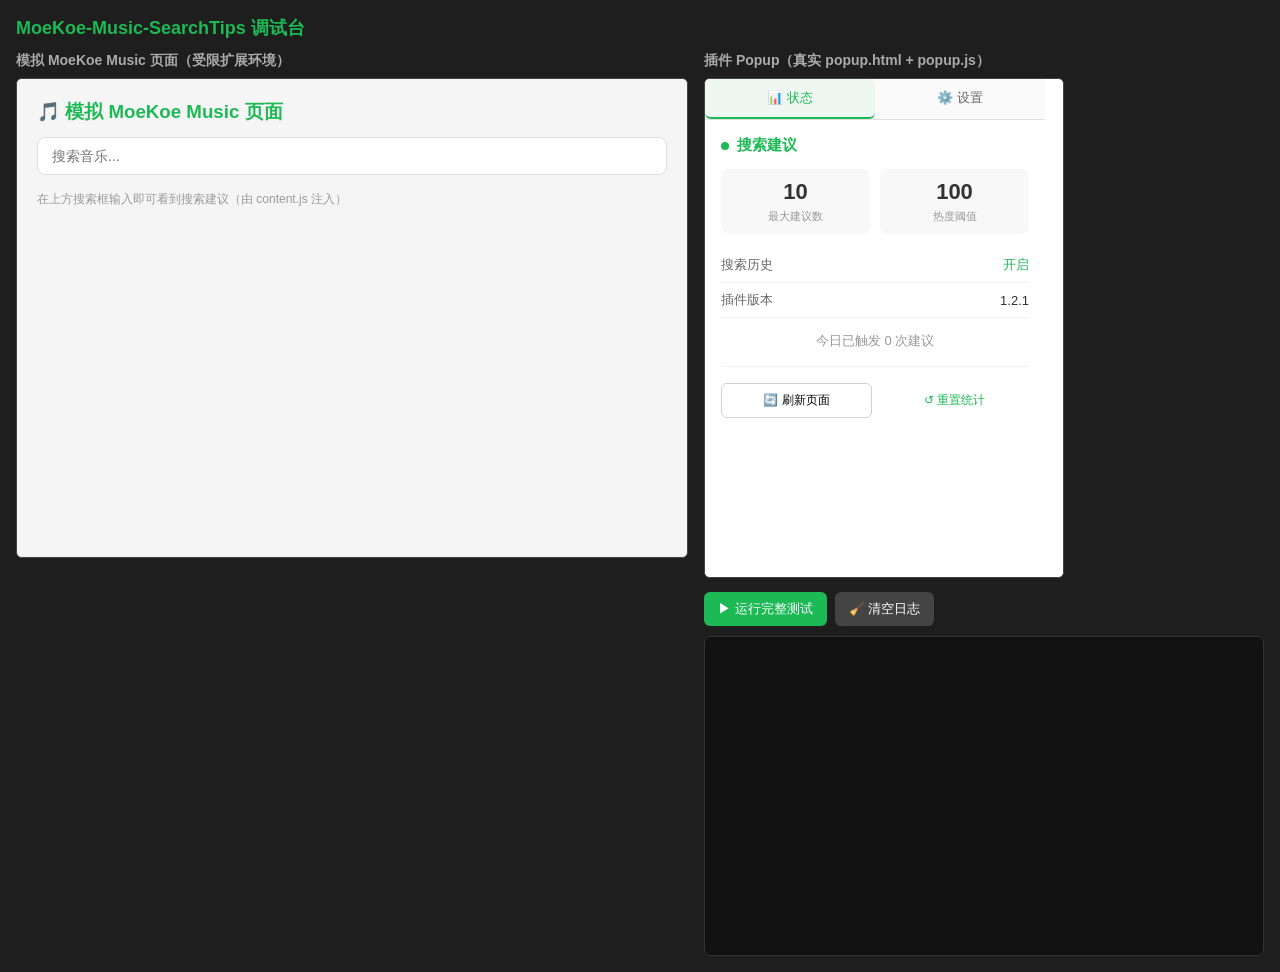
==== debug/index.html @ bb072fe2 "Fix realtime config sync, unify defaults and refine hot formatting (v1.2.1) - Add relay iframe chann" ====
<!DOCTYPE html>
<html>
<head>
  <meta charset="UTF-8">
  <title>MoeKoe-Music-SearchTips 调试台</title>
  <style>
    * { box-sizing: border-box; }
    body { font-family: -apple-system, "Segoe UI", sans-serif; margin: 0; padding: 16px; background: #1e1e1e; color: #ddd; }
    h1 { font-size: 18px; margin: 0 0 12px; color: #1db954; }
    .layout { display: flex; gap: 16px; }
    .left { flex: 1.2; }
    .right { flex: 1; min-width: 380px; }
    h2 { font-size: 14px; margin: 0 0 8px; color: #aaa; }
    iframe { background: #fff; border: 1px solid #444; border-radius: 6px; }
    #pageFrame { width: 100%; height: 480px; }
    #popupFrame { width: 360px; height: 500px; }
    .btns { margin: 10px 0; display: flex; gap: 8px; }
    .btns button { padding: 8px 14px; border: none; border-radius: 6px; background: #1db954; color: #fff; cursor: pointer; font-size: 13px; }
    .btns button.secondary { background: #444; }
    #log { background: #111; border: 1px solid #333; border-radius: 6px; padding: 10px; font-size: 12px; line-height: 1.7; height: 320px; overflow-y: auto; white-space: pre-wrap; margin: 0; }
    .pass { color: #4caf50; }
    .fail { color: #f44336; }
  </style>
  <script src="mock-env.js"></script>
</head>
<body>
  <h1>MoeKoe-Music-SearchTips 调试台</h1>
  <div class="layout">
    <div class="left">
      <h2>模拟 MoeKoe Music 页面（受限扩展环境）</h2>
      <iframe id="pageFrame" src="page-sim.html?role=page"></iframe>
    </div>
    <div class="right">
      <h2>插件 Popup（真实 popup.html + popup.js）</h2>
      <iframe id="popupFrame" src="popup-sim.html?role=popup"></iframe>
      <iframe id="bgFrame" src="background-sim.html?role=background" style="display:none;"></iframe>
      <div class="btns">
        <button id="runBtn">▶ 运行完整测试</button>
        <button id="clearBtn" class="secondary">🧹 清空日志</button>
      </div>
      <pre id="log"></pre>
    </div>
  </div>

  <script>
    const pageFrame = document.getElementById('pageFrame');
    const popupFrame = document.getElementById('popupFrame');
    const bgFrame = document.getElementById('bgFrame');
    const logEl = document.getElementById('log');
    let lines = [];
    let passCount = 0, failCount = 0;

    function log(msg, cls) {
      lines.push(msg);
      logEl.textContent = lines.join('\n');
      logEl.scrollTop = logEl.scrollHeight;
    }
    function assert(cond, name) {
      if (cond) { passCount++; log('  ✅ PASS: ' + name, 'pass'); }
      else { failCount++; log('  ❌ FAIL: ' + name, 'fail'); }
    }
    function sleep(ms) { return new Promise(r => setTimeout(r, ms)); }
    function kernel() { return window.__moekoeKernel; }
    function dumpChannelLogs() {
      const k = kernel();
      if (k && k.logs.length) k.logs.splice(0).forEach(m => log('      [通道] ' + m));
    }

    function reloadFrame(f) {
      return new Promise(res => {
        f.addEventListener('load', res, { once: true });
        try { f.contentWindow.location.reload(); } catch (e) { res(); }
      });
    }

    async function waitReady() {
      for (let i = 0; i < 80; i++) {
        const pd = pageFrame.contentDocument;
        const pod = popupFrame.contentDocument;
        const k = kernel();
        const input = pd && pd.querySelector('input[type="text"]');
        const bound = input && input.hasAttribute('data-suggest-bound');
        const saveBtn = pod && pod.getElementById('saveBtn');
        const counts = k && k.counts();
        if (bound && saveBtn && counts && counts.bg >= 1 && counts.page >= 1) return true;
        await sleep(100);
      }
      return false;
    }

    async function resetEnv() {
      const k = kernel();
      try { pageFrame.contentWindow.localStorage.clear(); } catch (e) {}
      k.resetStorage();
      await Promise.all([reloadFrame(pageFrame), reloadFrame(bgFrame)]);
      await waitReady();
    }

    async function doSearch(kw) {
      const win = pageFrame.contentWindow;
      const input = win.document.querySelector('input[type="text"]');
      input.value = kw;
      input.dispatchEvent(new win.Event('input', { bubbles: true }));
      await sleep(600);
    }
    function countItems() {
      const d = pageFrame.contentDocument;
      return d ? d.querySelectorAll('.moekoe-suggest-item').length : -1;
    }
    function pageLS(key) {
      return pageFrame.contentWindow.localStorage.getItem(key);
    }
    function setSlider(id, val) {
      const win = popupFrame.contentWindow;
      const el = popupFrame.contentDocument.getElementById(id);
      el.value = String(val);
      el.dispatchEvent(new win.Event('input', { bubbles: true }));
    }

    async function runTests() {
      passCount = 0; failCount = 0; lines = [];
      log('===== 测试开始 =====');

      log('--- 准备：重置环境（清空 storage / localStorage，重载页面与 Background）---');
      await resetEnv();
      if (!(await waitReady())) {
        log('❌ FAIL: 环境初始化超时（iframe / 监听未就绪）', 'fail');
        log('===== 测试结束：' + passCount + ' 通过, ' + failCount + ' 失败 =====');
        return;
      }
      log('  ✅ 环境就绪：content script 已绑定搜索框，Background 监听已注册');

      // Test A: 默认配置
      log('--- Test A: 默认配置应显示 10 条建议 ---');
      const countDisplay = popupFrame.contentDocument.getElementById('suggestCount').textContent;
      assert(countDisplay === '10', 'popup 显示默认最大建议数为 10（实际 ' + countDisplay + '）');
      await doSearch('默认配置');
      assert(countItems() === 10, '默认配置搜索显示 10 条建议（实际 ' + countItems() + '）');
      dumpChannelLogs();

      // Test B: 保存 maxResults=15，验证实时同步
      log('--- Test B: 保存 maxResults=15，验证实时同步 ---');
      setSlider('maxResultsSlider', 15);
      popupFrame.contentDocument.getElementById('saveBtn').click();
      await sleep(200);
      let lsMax = parseInt(pageLS('search_maxResults'));
      assert(lsMax === 15, '保存后 200ms 内页面 localStorage 已同步为 15（实际 ' + lsMax + '）');
      assert(pageFrame.contentWindow.location.hash.indexOf('__moekoe_cfg') !== -1,
        'popup 已通过 URL hash 携带配置');
      assert(popupFrame.contentDocument.getElementById('suggestCount').textContent === '15',
        'popup UI 状态已更新为 15');
      await sleep(1300);
      assert(kernel().storageData.maxResults === 15, 'chrome.storage 中 maxResults = 15（实际 ' + kernel().storageData.maxResults + '）');
      await doSearch('保存后搜索');
      assert(countItems() === 15, '保存后搜索显示 15 条建议（实际 ' + countItems() + '）');
      dumpChannelLogs();

      // Test C: 热度阈值过滤
      log('--- Test C: 热度阈值 600 过滤（模拟数据 14 条热度≥600）---');
      setSlider('hotThresholdSlider', 600);
      popupFrame.contentDocument.getElementById('saveBtn').click();
      await sleep(1500);
      await doSearch('阈值测试');
      assert(countItems() === 14, '热度阈值 600 显示 14 条建议（实际 ' + countItems() + '）');
      dumpChannelLogs();

      // Test D: hash 通道独立验证（断开 Background，隔离推送通道）
      log('--- Test D: hash 通道独立验证（断开 Background）---');
      kernel().clearBgHandlers();
      const hashCfg = { maxResults: 18, hotThreshold: 100, enableHistory: true, autoSearch: true };
      // 先让 chrome.storage 与 hash 配置一致，避免 relay 1s 轮询在检查窗口内用旧值覆盖
      kernel().storageSet({ ...hashCfg, searchCount: 0 });
      await sleep(100);
      pageFrame.contentWindow.location.hash = '__moekoe_cfg=' + encodeURIComponent(JSON.stringify(hashCfg));
      await sleep(500);
      lsMax = parseInt(pageLS('search_maxResults'));
      assert(lsMax === 18, 'Background 断开时 hash 配置仍同步为 18（实际 ' + lsMax + '）');
      await reloadFrame(bgFrame);
      await sleep(1500);
      await doSearch('hash生效测试');
      assert(countItems() === 18, 'hash 配置生效，显示 18 条建议（实际 ' + countItems() + '）');
      dumpChannelLogs();

      // Test E: 重启保留（重载页面 iframe 模拟重启）
      log('--- Test E: 重启后配置保留 ---');
      await reloadFrame(pageFrame);
      await sleep(800);
      lsMax = parseInt(pageLS('search_maxResults'));
      assert(lsMax === 18, '重启后 localStorage 保留 maxResults=18（实际 ' + lsMax + '）');
      await doSearch('重启保留测试');
      assert(countItems() === 18, '重启后仍显示 18 条建议（实际 ' + countItems() + '）');
      dumpChannelLogs();

      // Test F: relay 中继通道（chrome.storage → postMessage → content，绕开扩展消息 API）
      log('--- Test F: relay 中继通道实时同步 ---');
      const relayIframe = pageFrame.contentDocument.querySelector('iframe[src*="relay-sim.html"]');
      assert(!!relayIframe, 'relay 中继 iframe 已注入页面');
      kernel().storageSet({ maxResults: 12, hotThreshold: 100, enableHistory: true, autoSearch: true, searchCount: 0 });
      await sleep(400);
      lsMax = parseInt(pageLS('search_maxResults'));
      assert(lsMax === 12, 'relay 通道：storage 变化后 400ms 内 localStorage 同步为 12（实际 ' + lsMax + '）');
      await doSearch('relay测试');
      assert(countItems() === 12, 'relay 配置生效，显示 12 条建议（实际 ' + countItems() + '）');
      dumpChannelLogs();

      // Test G: 断开 Background 后 relay 通道仍实时同步（模拟 MoeKoe 完全受限环境）
      log('--- Test G: Background 断开时 relay 仍实时同步 ---');
      kernel().clearBgHandlers();
      kernel().storageSet({ maxResults: 16, hotThreshold: 100, enableHistory: true, autoSearch: true, searchCount: 0 });
      await sleep(400);
      lsMax = parseInt(pageLS('search_maxResults'));
      assert(lsMax === 16, 'Background 断开后 relay 仍同步为 16（实际 ' + lsMax + '）');
      await doSearch('relay降级测试');
      assert(countItems() === 16, 'relay 降级同步生效，显示 16 条建议（实际 ' + countItems() + '）');
      dumpChannelLogs();

      log('===== 测试结束：' + passCount + ' 通过, ' + failCount + ' 失败 =====');
      document.title = 'TESTS-' + passCount + 'PASS-' + failCount + 'FAIL';
    }

    document.getElementById('runBtn').addEventListener('click', () => { runTests(); });
    document.getElementById('clearBtn').addEventListener('click', () => { lines = []; logEl.textContent = ''; });

    if (location.search.indexOf('auto=1') !== -1) {
      window.addEventListener('load', () => setTimeout(runTests, 300));
    }
  </script>
</body>
</html>
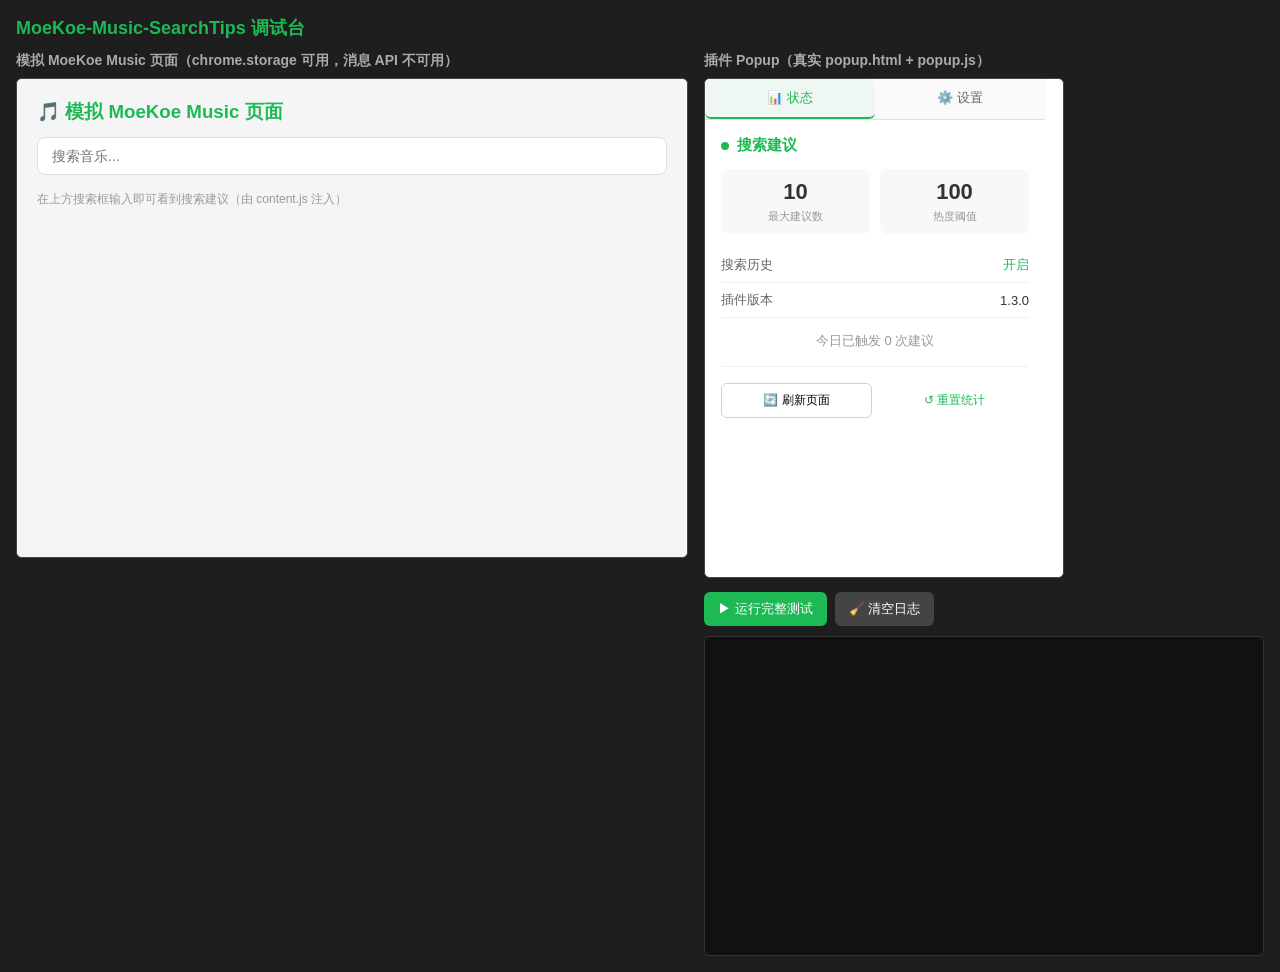
==== commit 12533845: "Refactor config sync to direct chrome.storage per developer review (v1.3.0) - Use single object key " ====
--- a/debug/index.html
+++ b/debug/index.html
@@ -27,13 +27,12 @@
   <h1>MoeKoe-Music-SearchTips 调试台</h1>
   <div class="layout">
     <div class="left">
-      <h2>模拟 MoeKoe Music 页面（受限扩展环境）</h2>
+      <h2>模拟 MoeKoe Music 页面（chrome.storage 可用，消息 API 不可用）</h2>
       <iframe id="pageFrame" src="page-sim.html?role=page"></iframe>
     </div>
     <div class="right">
       <h2>插件 Popup（真实 popup.html + popup.js）</h2>
       <iframe id="popupFrame" src="popup-sim.html?role=popup"></iframe>
-      <iframe id="bgFrame" src="background-sim.html?role=background" style="display:none;"></iframe>
       <div class="btns">
         <button id="runBtn">▶ 运行完整测试</button>
         <button id="clearBtn" class="secondary">🧹 清空日志</button>
@@ -45,10 +44,12 @@
   <script>
     const pageFrame = document.getElementById('pageFrame');
     const popupFrame = document.getElementById('popupFrame');
-    const bgFrame = document.getElementById('bgFrame');
     const logEl = document.getElementById('log');
     let lines = [];
     let passCount = 0, failCount = 0;
+
+    const STORAGE_KEY = 'search-suggest-config';
+    const LEGACY_KEYS = ['search_maxResults', 'search_hotThreshold', 'search_enableHistory', 'search_autoSearch'];
 
     function log(msg, cls) {
       lines.push(msg);
@@ -77,12 +78,10 @@
       for (let i = 0; i < 80; i++) {
         const pd = pageFrame.contentDocument;
         const pod = popupFrame.contentDocument;
-        const k = kernel();
         const input = pd && pd.querySelector('input[type="text"]');
         const bound = input && input.hasAttribute('data-suggest-bound');
         const saveBtn = pod && pod.getElementById('saveBtn');
-        const counts = k && k.counts();
-        if (bound && saveBtn && counts && counts.bg >= 1 && counts.page >= 1) return true;
+        if (bound && saveBtn) return true;
         await sleep(100);
       }
       return false;
@@ -92,8 +91,9 @@
       const k = kernel();
       try { pageFrame.contentWindow.localStorage.clear(); } catch (e) {}
       k.resetStorage();
-      await Promise.all([reloadFrame(pageFrame), reloadFrame(bgFrame)]);
+      await Promise.all([reloadFrame(pageFrame), reloadFrame(popupFrame)]);
       await waitReady();
+      await sleep(300);
     }
 
     async function doSearch(kw) {
@@ -107,9 +107,6 @@
       const d = pageFrame.contentDocument;
       return d ? d.querySelectorAll('.moekoe-suggest-item').length : -1;
     }
-    function pageLS(key) {
-      return pageFrame.contentWindow.localStorage.getItem(key);
-    }
     function setSlider(id, val) {
       const win = popupFrame.contentWindow;
       const el = popupFrame.contentDocument.getElementById(id);
@@ -121,97 +118,73 @@
       passCount = 0; failCount = 0; lines = [];
       log('===== 测试开始 =====');
 
-      log('--- 准备：重置环境（清空 storage / localStorage，重载页面与 Background）---');
+      log('--- 准备：重置环境（清空 storage / localStorage，重载页面与 Popup）---');
       await resetEnv();
       if (!(await waitReady())) {
         log('❌ FAIL: 环境初始化超时（iframe / 监听未就绪）', 'fail');
         log('===== 测试结束：' + passCount + ' 通过, ' + failCount + ' 失败 =====');
         return;
       }
-      log('  ✅ 环境就绪：content script 已绑定搜索框，Background 监听已注册');
+      log('  ✅ 环境就绪：content script 已绑定搜索框，popup 已加载');
 
       // Test A: 默认配置
       log('--- Test A: 默认配置应显示 10 条建议 ---');
       const countDisplay = popupFrame.contentDocument.getElementById('suggestCount').textContent;
       assert(countDisplay === '10', 'popup 显示默认最大建议数为 10（实际 ' + countDisplay + '）');
+      assert(!!kernel().storageData[STORAGE_KEY], '首启后 chrome.storage 已持久化默认配置');
       await doSearch('默认配置');
       assert(countItems() === 10, '默认配置搜索显示 10 条建议（实际 ' + countItems() + '）');
       dumpChannelLogs();
 
-      // Test B: 保存 maxResults=15，验证实时同步
-      log('--- Test B: 保存 maxResults=15，验证实时同步 ---');
+      // Test B: 保存 maxResults=15，验证 onChanged 实时生效（无需刷新）
+      log('--- Test B: 保存 maxResults=15，验证 onChanged 实时生效 ---');
       setSlider('maxResultsSlider', 15);
       popupFrame.contentDocument.getElementById('saveBtn').click();
-      await sleep(200);
-      let lsMax = parseInt(pageLS('search_maxResults'));
-      assert(lsMax === 15, '保存后 200ms 内页面 localStorage 已同步为 15（实际 ' + lsMax + '）');
-      assert(pageFrame.contentWindow.location.hash.indexOf('__moekoe_cfg') !== -1,
-        'popup 已通过 URL hash 携带配置');
+      await sleep(300);
+      assert(kernel().storageData[STORAGE_KEY] && kernel().storageData[STORAGE_KEY].maxResults === 15,
+        'chrome.storage 中 search-suggest-config.maxResults = 15');
       assert(popupFrame.contentDocument.getElementById('suggestCount').textContent === '15',
         'popup UI 状态已更新为 15');
-      await sleep(1300);
-      assert(kernel().storageData.maxResults === 15, 'chrome.storage 中 maxResults = 15（实际 ' + kernel().storageData.maxResults + '）');
       await doSearch('保存后搜索');
-      assert(countItems() === 15, '保存后搜索显示 15 条建议（实际 ' + countItems() + '）');
+      assert(countItems() === 15, '保存后无需刷新，搜索即显示 15 条建议（实际 ' + countItems() + '）');
       dumpChannelLogs();
 
       // Test C: 热度阈值过滤
       log('--- Test C: 热度阈值 600 过滤（模拟数据 14 条热度≥600）---');
       setSlider('hotThresholdSlider', 600);
       popupFrame.contentDocument.getElementById('saveBtn').click();
-      await sleep(1500);
+      await sleep(300);
       await doSearch('阈值测试');
       assert(countItems() === 14, '热度阈值 600 显示 14 条建议（实际 ' + countItems() + '）');
       dumpChannelLogs();
 
-      // Test D: hash 通道独立验证（断开 Background，隔离推送通道）
-      log('--- Test D: hash 通道独立验证（断开 Background）---');
-      kernel().clearBgHandlers();
-      const hashCfg = { maxResults: 18, hotThreshold: 100, enableHistory: true, autoSearch: true };
-      // 先让 chrome.storage 与 hash 配置一致，避免 relay 1s 轮询在检查窗口内用旧值覆盖
-      kernel().storageSet({ ...hashCfg, searchCount: 0 });
-      await sleep(100);
-      pageFrame.contentWindow.location.hash = '__moekoe_cfg=' + encodeURIComponent(JSON.stringify(hashCfg));
-      await sleep(500);
-      lsMax = parseInt(pageLS('search_maxResults'));
-      assert(lsMax === 18, 'Background 断开时 hash 配置仍同步为 18（实际 ' + lsMax + '）');
-      await reloadFrame(bgFrame);
-      await sleep(1500);
-      await doSearch('hash生效测试');
-      assert(countItems() === 18, 'hash 配置生效，显示 18 条建议（实际 ' + countItems() + '）');
+      // Test D: 旧版多键配置迁移
+      log('--- Test D: 旧版多键配置自动迁移 ---');
+      kernel().storageRemove([STORAGE_KEY]);
+      kernel().storageSet({
+        search_maxResults: 17,
+        search_hotThreshold: 100,
+        search_enableHistory: true,
+        search_autoSearch: true
+      });
+      await reloadFrame(pageFrame);
+      await waitReady();
+      await sleep(400);
+      const migrated = kernel().storageData[STORAGE_KEY];
+      assert(!!migrated && migrated.maxResults === 17, '旧版多键已迁移为 search-suggest-config.maxResults=17');
+      const legacyGone = LEGACY_KEYS.every(k => !(k in kernel().storageData));
+      assert(legacyGone, '迁移后旧版多键已清除');
+      await doSearch('迁移测试');
+      assert(countItems() === 17, '迁移配置生效，显示 17 条建议（实际 ' + countItems() + '）');
       dumpChannelLogs();
 
       // Test E: 重启保留（重载页面 iframe 模拟重启）
       log('--- Test E: 重启后配置保留 ---');
       await reloadFrame(pageFrame);
-      await sleep(800);
-      lsMax = parseInt(pageLS('search_maxResults'));
-      assert(lsMax === 18, '重启后 localStorage 保留 maxResults=18（实际 ' + lsMax + '）');
+      await waitReady();
+      await sleep(400);
       await doSearch('重启保留测试');
-      assert(countItems() === 18, '重启后仍显示 18 条建议（实际 ' + countItems() + '）');
-      dumpChannelLogs();
-
-      // Test F: relay 中继通道（chrome.storage → postMessage → content，绕开扩展消息 API）
-      log('--- Test F: relay 中继通道实时同步 ---');
-      const relayIframe = pageFrame.contentDocument.querySelector('iframe[src*="relay-sim.html"]');
-      assert(!!relayIframe, 'relay 中继 iframe 已注入页面');
-      kernel().storageSet({ maxResults: 12, hotThreshold: 100, enableHistory: true, autoSearch: true, searchCount: 0 });
-      await sleep(400);
-      lsMax = parseInt(pageLS('search_maxResults'));
-      assert(lsMax === 12, 'relay 通道：storage 变化后 400ms 内 localStorage 同步为 12（实际 ' + lsMax + '）');
-      await doSearch('relay测试');
-      assert(countItems() === 12, 'relay 配置生效，显示 12 条建议（实际 ' + countItems() + '）');
-      dumpChannelLogs();
-
-      // Test G: 断开 Background 后 relay 通道仍实时同步（模拟 MoeKoe 完全受限环境）
-      log('--- Test G: Background 断开时 relay 仍实时同步 ---');
-      kernel().clearBgHandlers();
-      kernel().storageSet({ maxResults: 16, hotThreshold: 100, enableHistory: true, autoSearch: true, searchCount: 0 });
-      await sleep(400);
-      lsMax = parseInt(pageLS('search_maxResults'));
-      assert(lsMax === 16, 'Background 断开后 relay 仍同步为 16（实际 ' + lsMax + '）');
-      await doSearch('relay降级测试');
-      assert(countItems() === 16, 'relay 降级同步生效，显示 16 条建议（实际 ' + countItems() + '）');
+      assert(countItems() === 17, '重启后仍显示 17 条建议（实际 ' + countItems() + '）');
       dumpChannelLogs();
 
       log('===== 测试结束：' + passCount + ' 通过, ' + failCount + ' 失败 =====');
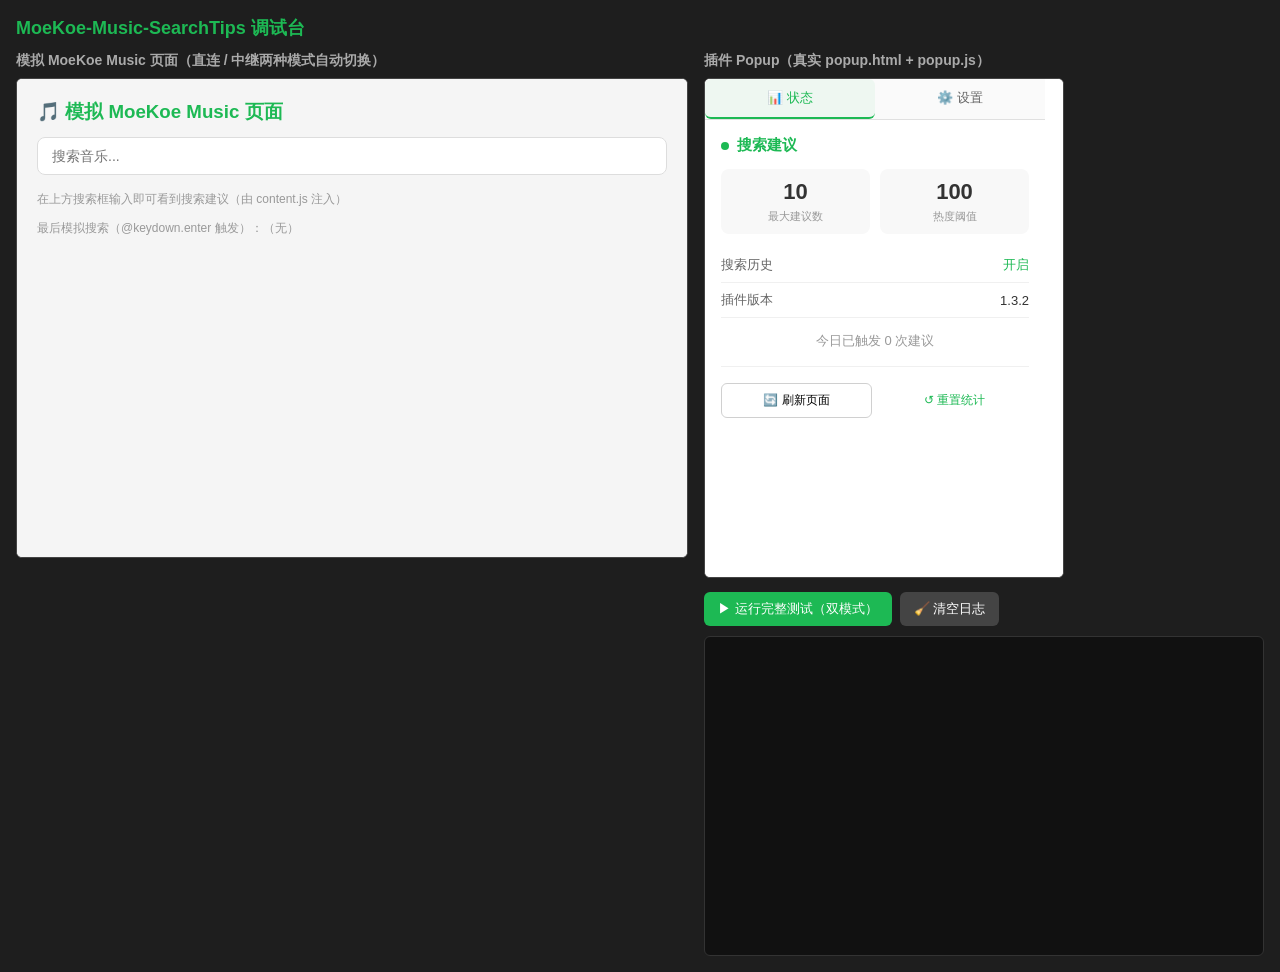
==== commit e6983e6e: "Add click-to-search, search counter and adaptive sync modes (v1.3.2) - Selecting a suggestion now fi" ====
--- a/debug/index.html
+++ b/debug/index.html
@@ -27,14 +27,14 @@
   <h1>MoeKoe-Music-SearchTips 调试台</h1>
   <div class="layout">
     <div class="left">
-      <h2>模拟 MoeKoe Music 页面（chrome.storage 可用，消息 API 不可用）</h2>
+      <h2>模拟 MoeKoe Music 页面（直连 / 中继两种模式自动切换）</h2>
       <iframe id="pageFrame" src="page-sim.html?role=page"></iframe>
     </div>
     <div class="right">
       <h2>插件 Popup（真实 popup.html + popup.js）</h2>
       <iframe id="popupFrame" src="popup-sim.html?role=popup"></iframe>
       <div class="btns">
-        <button id="runBtn">▶ 运行完整测试</button>
+        <button id="runBtn">▶ 运行完整测试（双模式）</button>
         <button id="clearBtn" class="secondary">🧹 清空日志</button>
       </div>
       <pre id="log"></pre>
@@ -71,6 +71,14 @@
       return new Promise(res => {
         f.addEventListener('load', res, { once: true });
         try { f.contentWindow.location.reload(); } catch (e) { res(); }
+      });
+    }
+
+    function setPageMode(mode) {
+      const url = mode === 'relay' ? 'page-sim.html?role=page&storage=off' : 'page-sim.html?role=page';
+      return new Promise(res => {
+        pageFrame.addEventListener('load', res, { once: true });
+        pageFrame.src = url;
       });
     }
 
@@ -87,15 +95,6 @@
       return false;
     }
 
-    async function resetEnv() {
-      const k = kernel();
-      try { pageFrame.contentWindow.localStorage.clear(); } catch (e) {}
-      k.resetStorage();
-      await Promise.all([reloadFrame(pageFrame), reloadFrame(popupFrame)]);
-      await waitReady();
-      await sleep(300);
-    }
-
     async function doSearch(kw) {
       const win = pageFrame.contentWindow;
       const input = win.document.querySelector('input[type="text"]');
@@ -114,52 +113,82 @@
       el.dispatchEvent(new win.Event('input', { bubbles: true }));
     }
 
-    async function runTests() {
-      passCount = 0; failCount = 0; lines = [];
-      log('===== 测试开始 =====');
-
-      log('--- 准备：重置环境（清空 storage / localStorage，重载页面与 Popup）---');
-      await resetEnv();
+    async function runSuite(mode) {
+      log('');
+      log('===== 测试模式：' + (mode === 'relay' ? '中继模式（chrome.storage 不可用，模拟实测受限环境）' : '直连模式（chrome.storage 可用，模拟开发者环境）') + ' =====');
+
+      // 清空 storage 后以对应模式重载页面与 popup
+      const k = kernel();
+      try { pageFrame.contentWindow.localStorage.clear(); } catch (e) {}
+      k.resetStorage();
+      await setPageMode(mode);
+      await reloadFrame(popupFrame);
+      await waitReady();
+      await sleep(400);
       if (!(await waitReady())) {
-        log('❌ FAIL: 环境初始化超时（iframe / 监听未就绪）', 'fail');
-        log('===== 测试结束：' + passCount + ' 通过, ' + failCount + ' 失败 =====');
+        log('❌ FAIL: 环境初始化超时', 'fail');
         return;
       }
-      log('  ✅ 环境就绪：content script 已绑定搜索框，popup 已加载');
+      log('  ✅ 环境就绪');
 
       // Test A: 默认配置
       log('--- Test A: 默认配置应显示 10 条建议 ---');
       const countDisplay = popupFrame.contentDocument.getElementById('suggestCount').textContent;
-      assert(countDisplay === '10', 'popup 显示默认最大建议数为 10（实际 ' + countDisplay + '）');
-      assert(!!kernel().storageData[STORAGE_KEY], '首启后 chrome.storage 已持久化默认配置');
+      assert(countDisplay === '10', '[' + mode + '] popup 显示默认最大建议数为 10（实际 ' + countDisplay + '）');
+      assert(!!kernel().storageData[STORAGE_KEY], '[' + mode + '] 首启后 chrome.storage 已持久化默认配置');
       await doSearch('默认配置');
-      assert(countItems() === 10, '默认配置搜索显示 10 条建议（实际 ' + countItems() + '）');
-      dumpChannelLogs();
-
-      // Test B: 保存 maxResults=15，验证 onChanged 实时生效（无需刷新）
-      log('--- Test B: 保存 maxResults=15，验证 onChanged 实时生效 ---');
+      assert(countItems() === 10, '[' + mode + '] 默认配置搜索显示 10 条建议（实际 ' + countItems() + '）');
+      dumpChannelLogs();
+
+      // Test B: 保存 maxResults=15，验证实时生效（无需刷新）
+      log('--- Test B: 保存 maxResults=15，验证实时生效 ---');
       setSlider('maxResultsSlider', 15);
       popupFrame.contentDocument.getElementById('saveBtn').click();
-      await sleep(300);
+      await sleep(400);
       assert(kernel().storageData[STORAGE_KEY] && kernel().storageData[STORAGE_KEY].maxResults === 15,
-        'chrome.storage 中 search-suggest-config.maxResults = 15');
+        '[' + mode + '] chrome.storage 中 search-suggest-config.maxResults = 15');
       assert(popupFrame.contentDocument.getElementById('suggestCount').textContent === '15',
-        'popup UI 状态已更新为 15');
+        '[' + mode + '] popup UI 状态已更新为 15');
       await doSearch('保存后搜索');
-      assert(countItems() === 15, '保存后无需刷新，搜索即显示 15 条建议（实际 ' + countItems() + '）');
+      assert(countItems() === 15, '[' + mode + '] 保存后无需刷新，搜索即显示 15 条建议（实际 ' + countItems() + '）');
       dumpChannelLogs();
 
       // Test C: 热度阈值过滤
-      log('--- Test C: 热度阈值 600 过滤（模拟数据 14 条热度≥600）---');
+      log('--- Test C: 热度阈值 600 过滤 ---');
       setSlider('hotThresholdSlider', 600);
       popupFrame.contentDocument.getElementById('saveBtn').click();
+      await sleep(400);
+      await doSearch('阈值测试');
+      assert(countItems() === 14, '[' + mode + '] 热度阈值 600 显示 14 条建议（实际 ' + countItems() + '）');
+      dumpChannelLogs();
+
+      // Test D: 点击建议自动搜索 + 搜索计数
+      log('--- Test D: 点击建议自动搜索 + 计数 ---');
+      const beforeCount = kernel().storageData.searchCount || 0;
+      const firstName = pageFrame.contentDocument.querySelector('.moekoe-suggest-item .moekoe-suggest-name').textContent;
+      pageFrame.contentDocument.querySelector('.moekoe-suggest-item').click();
       await sleep(300);
-      await doSearch('阈值测试');
-      assert(countItems() === 14, '热度阈值 600 显示 14 条建议（实际 ' + countItems() + '）');
-      dumpChannelLogs();
-
-      // Test D: 旧版多键配置迁移
-      log('--- Test D: 旧版多键配置自动迁移 ---');
+      const lastSearch = pageFrame.contentDocument.getElementById('lastSearch').textContent;
+      assert(lastSearch === firstName, '[' + mode + '] 点击建议后自动搜索（@keydown.enter 收到 ' + lastSearch + '）');
+      const panelEl = pageFrame.contentDocument.querySelector('.moekoe-search-suggest-panel');
+      assert(panelEl && panelEl.style.display === 'none', '[' + mode + '] 点击建议后建议面板已隐藏');
+      assert((kernel().storageData.searchCount || 0) === beforeCount,
+        '[' + mode + '] 点击建议（自动填充）不额外计数（保持 ' + beforeCount + '，实际 ' + (kernel().storageData.searchCount || 0) + '）');
+      assert(!!kernel().storageData.searchCountDate, '[' + mode + '] 搜索计数日期已记录');
+      dumpChannelLogs();
+
+      // Test E: 再次搜索计数递增 + popup 实时显示
+      log('--- Test E: 搜索计数递增与 popup 实时显示 ---');
+      await doSearch('计数测试');
+      assert((kernel().storageData.searchCount || 0) === beforeCount + 1,
+        '[' + mode + '] 再次搜索后计数 +1（期望 ' + (beforeCount + 1) + '，实际 ' + (kernel().storageData.searchCount || 0) + '）');
+      const countText = popupFrame.contentDocument.getElementById('searchCountDisplay').textContent;
+      assert(countText.indexOf(String(beforeCount + 1)) !== -1,
+        '[' + mode + '] popup 状态页实时显示计数（' + countText.trim() + '）');
+      dumpChannelLogs();
+
+      // Test F: 旧版多键配置迁移
+      log('--- Test F: 旧版多键配置自动迁移 ---');
       kernel().storageRemove([STORAGE_KEY]);
       kernel().storageSet({
         search_maxResults: 17,
@@ -171,22 +200,29 @@
       await waitReady();
       await sleep(400);
       const migrated = kernel().storageData[STORAGE_KEY];
-      assert(!!migrated && migrated.maxResults === 17, '旧版多键已迁移为 search-suggest-config.maxResults=17');
+      assert(!!migrated && migrated.maxResults === 17, '[' + mode + '] 旧版多键已迁移为 search-suggest-config.maxResults=17');
       const legacyGone = LEGACY_KEYS.every(k => !(k in kernel().storageData));
-      assert(legacyGone, '迁移后旧版多键已清除');
+      assert(legacyGone, '[' + mode + '] 迁移后旧版多键已清除');
       await doSearch('迁移测试');
-      assert(countItems() === 17, '迁移配置生效，显示 17 条建议（实际 ' + countItems() + '）');
-      dumpChannelLogs();
-
-      // Test E: 重启保留（重载页面 iframe 模拟重启）
-      log('--- Test E: 重启后配置保留 ---');
+      assert(countItems() === 17, '[' + mode + '] 迁移配置生效，显示 17 条建议（实际 ' + countItems() + '）');
+      dumpChannelLogs();
+
+      // Test G: 重启保留（重载页面 iframe 模拟重启）
+      log('--- Test G: 重启后配置保留 ---');
       await reloadFrame(pageFrame);
       await waitReady();
       await sleep(400);
       await doSearch('重启保留测试');
-      assert(countItems() === 17, '重启后仍显示 17 条建议（实际 ' + countItems() + '）');
-      dumpChannelLogs();
-
+      assert(countItems() === 17, '[' + mode + '] 重启后仍显示 17 条建议（实际 ' + countItems() + '）');
+      dumpChannelLogs();
+    }
+
+    async function runTests() {
+      passCount = 0; failCount = 0; lines = [];
+      log('===== 测试开始 =====');
+      await runSuite('direct');
+      await runSuite('relay');
+      log('');
       log('===== 测试结束：' + passCount + ' 通过, ' + failCount + ' 失败 =====');
       document.title = 'TESTS-' + passCount + 'PASS-' + failCount + 'FAIL';
     }
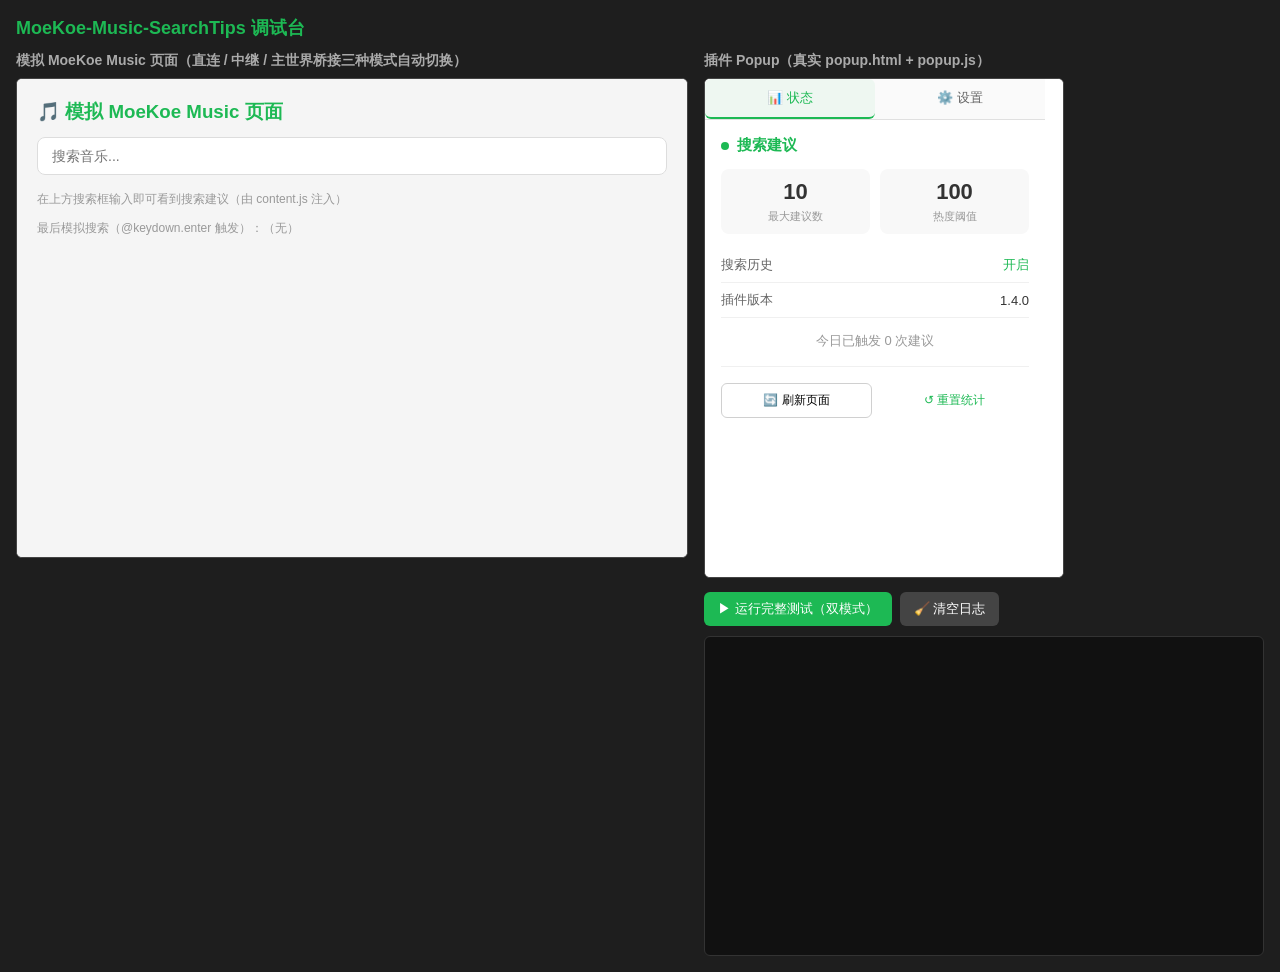
==== commit daf922a6: "Migrate suggest API to kugouapi.request with main-world bridge (v1.4.0)" ====
--- a/debug/index.html
+++ b/debug/index.html
@@ -27,7 +27,7 @@
   <h1>MoeKoe-Music-SearchTips 调试台</h1>
   <div class="layout">
     <div class="left">
-      <h2>模拟 MoeKoe Music 页面（直连 / 中继两种模式自动切换）</h2>
+      <h2>模拟 MoeKoe Music 页面（直连 / 中继 / 主世界桥接三种模式自动切换）</h2>
       <iframe id="pageFrame" src="page-sim.html?role=page"></iframe>
     </div>
     <div class="right">
@@ -66,6 +66,10 @@
       const k = kernel();
       if (k && k.logs.length) k.logs.splice(0).forEach(m => log('      [通道] ' + m));
     }
+    function kernelLogHas(substr) {
+      const k = kernel();
+      return k ? k.logs.some(m => String(m).indexOf(substr) !== -1) : false;
+    }
 
     function reloadFrame(f) {
       return new Promise(res => {
@@ -75,7 +79,12 @@
     }
 
     function setPageMode(mode) {
-      const url = mode === 'relay' ? 'page-sim.html?role=page&storage=off' : 'page-sim.html?role=page';
+      const urls = {
+        relay: 'page-sim.html?role=page&storage=off&kugouapi=off',
+        bridge: 'page-sim.html?role=page&mwapi=1',
+        direct: 'page-sim.html?role=page'
+      };
+      const url = urls[mode] || urls.direct;
       return new Promise(res => {
         pageFrame.addEventListener('load', res, { once: true });
         pageFrame.src = url;
@@ -115,7 +124,12 @@
 
     async function runSuite(mode) {
       log('');
-      log('===== 测试模式：' + (mode === 'relay' ? '中继模式（chrome.storage 不可用，模拟实测受限环境）' : '直连模式（chrome.storage 可用，模拟开发者环境）') + ' =====');
+      const MODE_LABELS = {
+        direct: '直连模式（chrome.storage / kugouapi 可见，content 直接调用）',
+        bridge: '主世界桥接模式（chrome.storage 可用、kugouapi 仅主世界可见，模拟真实 1.7.2 环境）',
+        relay: '中继模式（chrome.storage / kugouapi 均不可见，模拟受限环境）'
+      };
+      log('===== 测试模式：' + (MODE_LABELS[mode] || mode) + ' =====');
 
       // 清空 storage 后以对应模式重载页面与 popup
       const k = kernel();
@@ -138,6 +152,19 @@
       assert(!!kernel().storageData[STORAGE_KEY], '[' + mode + '] 首启后 chrome.storage 已持久化默认配置');
       await doSearch('默认配置');
       assert(countItems() === 10, '[' + mode + '] 默认配置搜索显示 10 条建议（实际 ' + countItems() + '）');
+
+      // Test A2: 建议接口通道验证（直连 / 主世界桥接 / relay 代理）
+      log('--- Test A2: 建议接口请求通道 ---');
+      if (mode === 'relay') {
+        assert(kernelLogHas('[kugouapi:relay]') && !kernelLogHas('[kugouapi:page]') && !kernelLogHas('[kugouapi:main]'),
+          '[' + mode + '] 隔离世界经 relay 代理调用 kugouapi（无直连/桥接请求）');
+      } else if (mode === 'bridge') {
+        assert(kernelLogHas('[kugouapi:main]') && !kernelLogHas('[kugouapi:page]') && !kernelLogHas('[kugouapi:relay]'),
+          '[' + mode + '] 隔离世界经主世界桥接调用 kugouapi（无直连/relay 请求）');
+      } else {
+        assert(kernelLogHas('[kugouapi:page]') && !kernelLogHas('[kugouapi:relay]') && !kernelLogHas('[kugouapi:main]'),
+          '[' + mode + '] 页面主世界直接调用 kugouapi（无桥接/relay 请求）');
+      }
       dumpChannelLogs();
 
       // Test B: 保存 maxResults=15，验证实时生效（无需刷新）
@@ -222,6 +249,7 @@
       log('===== 测试开始 =====');
       await runSuite('direct');
       await runSuite('relay');
+      await runSuite('bridge');
       log('');
       log('===== 测试结束：' + passCount + ' 通过, ' + failCount + ' 失败 =====');
       document.title = 'TESTS-' + passCount + 'PASS-' + failCount + 'FAIL';
